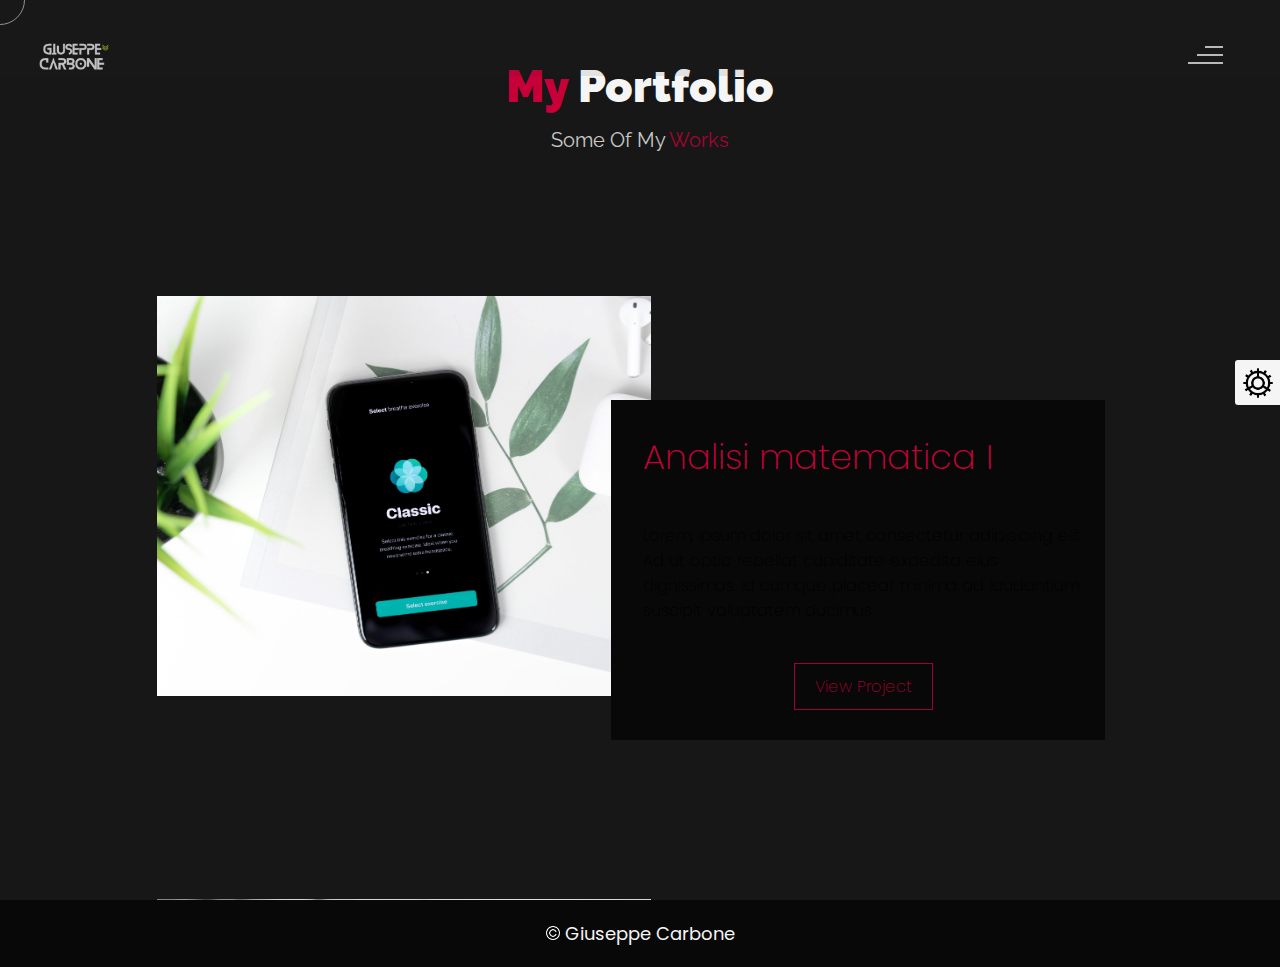
==== pages/analisimatematica1.html @ 274bc277 "62" ====
<!DOCTYPE html>
<html lang="en">
<head>
    <meta charset="UTF-8">
    <meta name="viewport" content="width=device-width, initial-scale=1.0">
    <meta name="description" content="Willy Wonkas - Personal Portfolio Website Template" />
	<meta name="keywords" content="blog, business card, creative, creative portfolio, cv theme, online resume, personal, portfolio, professional cv, responsive portfolio, resume, resume theme, vcard" />
	<meta name="author" content="willy wonka" />
    <title>Im Giuseppe Carbone</title>
  <!--favicon-img--> 
   <link rel="icon" type="image/png" href="images/favicon.png">
   <!--favicon-img-->
   <!--main css file should not be removed -->
    <link rel="stylesheet" href="css/index.css">
    <!--main css file-->
    <script src="https://cdnjs.cloudflare.com/ajax/libs/gsap/3.2.6/gsap.min.js"></script>
</head>
<body>
    <!--contains all the div-->
    <div id="all">
    <!--mouse  follower-->
        <div class="cursor"></div>
    <!--mouse  follower-->
    <!--loader-->
        <div id="loader">
            <span class="color">Giuseppe</span>Carbone 
        </div>
    <!--loader-end-->
    <!--link-screen-->
        <div id="breaker">
        </div>
        <div id="breaker-two">
        </div>
    <!--link-screen-->
        <!--Main-Section-->
        <!--Navigator-fullscreen-->
        <div id="navigation-content">
            <div class="logo">
                <img src="images/willy wonka logo.png" alt="logo">
            </div>
            <div class="navigation-close">
                <span class="close-first"></span>
                <span class="close-second"></span>
            </div>
            <div class="navigation-links">
                <a href="#" data-text="HOME" id="home-link" >HOME</a>
                <a href="#" data-text="ABOUT" id="about-link" >ABOUT</a>
                <a href="#" data-text="BLOG" id="blog-link" >BLOG</a>
               <a href="#" data-text="MY EXAMS" id="portfolio-link" >MY EXAMS</a>  
                <a href="#" data-text="CONTACT" id="contact-link" >CONTACT</a>
            </div>
        </div>
        <!--Navigator-Fullscreen END-->
          <!--Home Page-->
        <!--Menubar-->
        <div id="navigation-bar">
            <img src="images/willy wonka logo.png" alt="logo">
            <div class="menubar">
                <span class="first-span"></span>
                <span class="second-span"></span>
                <span class="third-span"></span>
            </div>
        </div>
        <!--Menubar End-->
       
        <!--portfolio-->
        <div id="header">
            <div class="color-changer">
                <div class="color-panel">
                    <img src="images/gear.png" alt="">
                </div>
                <div class="color-selector">
                    <div class="heading">Custom Colors</div>
                    <div class="colors">
                        <ul >
                        <li>
                            <a href="#0" class="color-red " title="color-red"></a>
                        </li>
                        <li>
                            <a href="#0" class="color-purple" title="color-purple"></a>
                        </li>
                        <li>
                            <a href="#0" class="color-malt" title="color-malt"></a>
                        </li>
                        <li>
                            <a href="#0" class="color-green" title="color-green"></a>
                        </li>
                        <li>
                            <a href="#0" class="color-blue" title="color-blue"></a>
                        </li>
                        <li>
                            <a href="#0" class="color-orange" title="color-orange"></a>
                        </li>
                        </ul>
                    </div>
                </div>
                </div>
            <div class="portfolio-header"> <span class="color"> My </span> Portfolio
            <span class ="header-caption"> Some Of My <span class="color"> Works</span></span></div>
             <div id="portfolio-content">
                 <div class="portfolio portfolio-first">
                     <div class="portfolio-image">
                        <img src="images/portfolio-first.jpg" alt="portfolio-first">
                     </div>
                     <div class="portfolio-text">
                         <h2>Analisi matematica I</h2>
                         <p>Lorem, ipsum dolor sit amet consectetur adipisicing elit. Ad ut optio repellat cupiditate 
                             expedita eius dignissimos. Id cumque placeat minima ad laudantium suscipit voluptatem ducimus</p>
                         <div class="button"><a href="#"><button><span class="index" id="analisimatematica1-link" > View Project<i class="gg-arrow-right"></i></span></button></a></div>
                     </div>
                 </div>
                 <div class="portfolio portfolio-second">
                    <div class="portfolio-image">
                        <img src="images/portfolio-second.jpg" alt="portfolio-second">
                    </div>
                    <div class="portfolio-text">
                        <h2>Algebra</h2>
                        <p>Lorem ipsum dolor sit, amet consectetur adipisicing elit. Id cumque placeat minima ad laudantium suscipit
                             voluptatem ducimus. Id cumque placeat minima ad laudantium suscipit voluptatem ducimus</p>
                        <div class="button"><a href="#"><button><span class="index"> View Project<i class="gg-arrow-right"></i></span></button></a></div>
                    </div>
                </div>
             
                <div class="portfolio portfolio-third">
                    <div class="portfolio-image">
                        <img src="images/portfolio-third.jpg" alt="portfolio-third">
                    </div>
                    <div class="portfolio-text">
                        <h2>Programmazione</h2>
                        <p>Lorem, ipsum dolor sit amet consectetur adipisicing elit. Ad ut optio repellat cupiditate expedita eius dignissimos
                            .. Id cumque placeat minima ad laudantium suscipit voluptatem ducimus</p>
                        <div class="button"><a href="#"><button><span class="index"> View Project<i class="gg-arrow-right"></i></span></button></a></div>
                    </div>
                </div>
                <div class="portfolio portfolio-fourth">
                    <div class=" portfolio-image">
                        <img src="images/portfolio-fourth.jpg" alt="portfolio-fourth">
                    </div>
                    <div class="portfolio-text">
                        <h2>Wow Graphics</h2>
                        <p>Lorem, ipsum dolor sit amet consectetur adipisicing elit. Ad ut optio repellat cupiditate
                             expedita eius dignissimos. Id cumque placeat minima ad laudantium suscipit voluptatem ducimus</p>
                        <div class="button"><a href="#"><button><span class="index"> View Project<i class="gg-arrow-right"></i></span></button></a></div>
                    </div>
                </div>
                 </div>
                    <!--copyright-section You Can Remove After Downloading-->
            <div class="footer">
                <div class="footer-text">
                    <img src="./images/copyright.png" alt="copyright-img" class="images" height="14px"> Willy Wonkas
                </div>
               </div>
       <!--copyright-section-->


        <!--portfolio end-->
       
           </div>
        </div>
                    <!--copyright-section You Can Remove After Downloading-->
                    <div class="footer">
                        <div class="footer-text">
                            <img src="./images/copyright.png" alt="copyright-img" class="images" height="14px"> Giuseppe Carbone
                        </div>
                       </div>
               <!--copyright-section-->
     </div>
        <!--contact end-->
    </div>
    <!--all the divisions-->
    <script src="js/jquery.min.js"></script>
    <script src="js/particles.js"></script>
    <script src="js/particles.min.js"></script>
    <script src="js/index.js"></script>
    <!--particles script-->
    <script>
  particlesJS("particles", {"particles":{"number":{"value":40,"density":{"enable":true,"value_area":800}},"color":{"value":"#ffffff"},"shape":{"type":"circle","stroke":{"width":0,"color":"#000000"},"polygon":{"nb_sides":5},"image":{"src":"img/github.svg","width":100,"height":100}},"opacity":{"value":0.5,"random":false,"anim":{"enable":false,"speed":1,"opacity_min":0.1,"sync":false}},"size":{"value":3,"random":true,"anim":{"enable":false,"speed":40,"size_min":0.1,"sync":false}},"line_linked":{"enable":true,"distance":150,"color":"#ffffff","opacity":0.4,"width":1},"move":{"enable":true,"speed":6,"direction":"none","random":false,"straight":false,"out_mode":"out","bounce":false,"attract":{"enable":false,"rotateX":600,"rotateY":1200}}},"interactivity":{"detect_on":"canvas","events":{"onhover":{"enable":true,"mode":"repulse"},"onclick":{"enable":true,"mode":"push"},"resize":true},"modes":{"grab":{"distance":400,"line_linked":{"opacity":1}},"bubble":{"distance":400,"size":40,"duration":2,"opacity":8,"speed":3},"repulse":{"distance":200,"duration":0.4},"push":{"particles_nb":4},"remove":{"particles_nb":2}}},"retina_detect":true});
    </script>

</body>
</html>
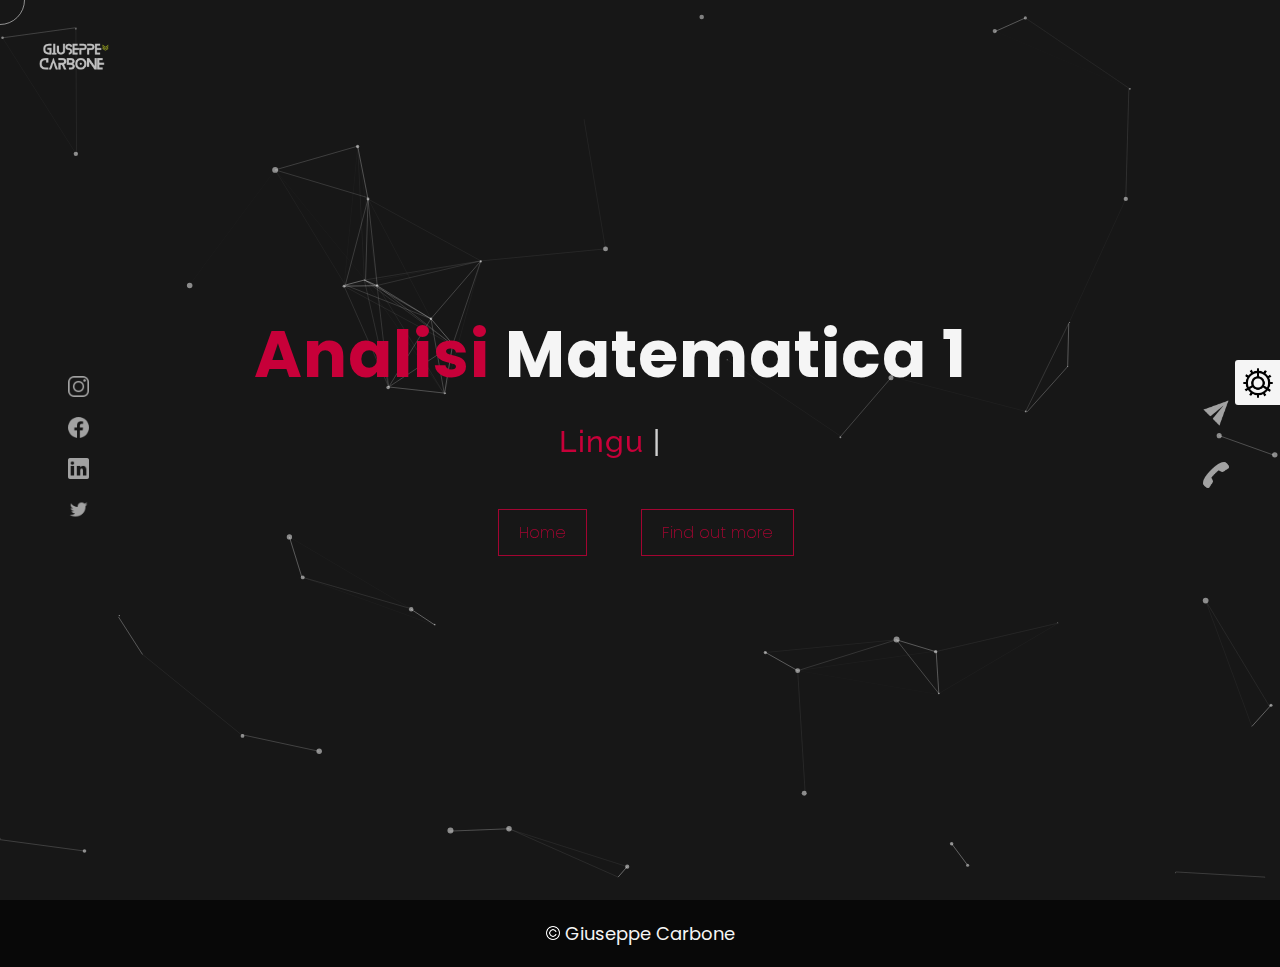
==== commit 68dbf246: "Robe belle" ====
--- a/pages/analisimatematica1.html
+++ b/pages/analisimatematica1.html
@@ -24,34 +24,8 @@
     <!--mouse  follower-->
     <!--loader-->
         <div id="loader">
-            <span class="color">Giuseppe</span>Carbone 
+            <span class="color">Analisi </span>Matematica 1 
         </div>
-    <!--loader-end-->
-    <!--link-screen-->
-        <div id="breaker">
-        </div>
-        <div id="breaker-two">
-        </div>
-    <!--link-screen-->
-        <!--Main-Section-->
-        <!--Navigator-fullscreen-->
-        <div id="navigation-content">
-            <div class="logo">
-                <img src="images/willy wonka logo.png" alt="logo">
-            </div>
-            <div class="navigation-close">
-                <span class="close-first"></span>
-                <span class="close-second"></span>
-            </div>
-            <div class="navigation-links">
-                <a href="#" data-text="HOME" id="home-link" >HOME</a>
-                <a href="#" data-text="ABOUT" id="about-link" >ABOUT</a>
-                <a href="#" data-text="BLOG" id="blog-link" >BLOG</a>
-               <a href="#" data-text="MY EXAMS" id="portfolio-link" >MY EXAMS</a>  
-                <a href="#" data-text="CONTACT" id="contact-link" >CONTACT</a>
-            </div>
-        </div>
-        <!--Navigator-Fullscreen END-->
           <!--Home Page-->
         <!--Menubar-->
         <div id="navigation-bar">
@@ -63,9 +37,18 @@
             </div>
         </div>
         <!--Menubar End-->
-       
-        <!--portfolio-->
+          <!--Header-->
         <div id="header">
+            <div id="particles"></div>
+              <!--Social Media Links-->
+            <div class="social-media-links">
+               <a href="https://www.instagram.com/peppe_fede__/"><img src="images/instagram logo.png" class="social-media" alt="instagram-logo"></a><!--Your instagram homepage link inser in place of "#"-->
+                <a href="https://www.facebook.com/giuseppe.carbone.75436531/"><img src="images/facebook logo.png" class="social-media" alt="facebook-logo"></a>
+                <a href="https://www.linkedin.com/in/giuseppe-carbone-57baa721b/"><img src="images/linkedin logo.png" class="social-media" alt="linkedin-logo"></a>
+                <a href="#"><img src="images/twitter logo.png" class="social-media" alt="twitter-logo"></a>
+
+            </div>
+            <!--Social Media Links end-->
             <div class="color-changer">
                 <div class="color-panel">
                     <img src="images/gear.png" alt="">
@@ -96,66 +79,63 @@
                     </div>
                 </div>
                 </div>
-            <div class="portfolio-header"> <span class="color"> My </span> Portfolio
-            <span class ="header-caption"> Some Of My <span class="color"> Works</span></span></div>
-             <div id="portfolio-content">
-                 <div class="portfolio portfolio-first">
-                     <div class="portfolio-image">
-                        <img src="images/portfolio-first.jpg" alt="portfolio-first">
-                     </div>
-                     <div class="portfolio-text">
-                         <h2>Analisi matematica I</h2>
-                         <p>Lorem, ipsum dolor sit amet consectetur adipisicing elit. Ad ut optio repellat cupiditate 
-                             expedita eius dignissimos. Id cumque placeat minima ad laudantium suscipit voluptatem ducimus</p>
-                         <div class="button"><a href="#"><button><span class="index" id="analisimatematica1-link" > View Project<i class="gg-arrow-right"></i></span></button></a></div>
-                     </div>
-                 </div>
-                 <div class="portfolio portfolio-second">
-                    <div class="portfolio-image">
-                        <img src="images/portfolio-second.jpg" alt="portfolio-second">
-                    </div>
-                    <div class="portfolio-text">
-                        <h2>Algebra</h2>
-                        <p>Lorem ipsum dolor sit, amet consectetur adipisicing elit. Id cumque placeat minima ad laudantium suscipit
-                             voluptatem ducimus. Id cumque placeat minima ad laudantium suscipit voluptatem ducimus</p>
-                        <div class="button"><a href="#"><button><span class="index"> View Project<i class="gg-arrow-right"></i></span></button></a></div>
-                    </div>
-                </div>
-             
-                <div class="portfolio portfolio-third">
-                    <div class="portfolio-image">
-                        <img src="images/portfolio-third.jpg" alt="portfolio-third">
-                    </div>
-                    <div class="portfolio-text">
-                        <h2>Programmazione</h2>
-                        <p>Lorem, ipsum dolor sit amet consectetur adipisicing elit. Ad ut optio repellat cupiditate expedita eius dignissimos
-                            .. Id cumque placeat minima ad laudantium suscipit voluptatem ducimus</p>
-                        <div class="button"><a href="#"><button><span class="index"> View Project<i class="gg-arrow-right"></i></span></button></a></div>
-                    </div>
-                </div>
-                <div class="portfolio portfolio-fourth">
-                    <div class=" portfolio-image">
-                        <img src="images/portfolio-fourth.jpg" alt="portfolio-fourth">
-                    </div>
-                    <div class="portfolio-text">
-                        <h2>Wow Graphics</h2>
-                        <p>Lorem, ipsum dolor sit amet consectetur adipisicing elit. Ad ut optio repellat cupiditate
-                             expedita eius dignissimos. Id cumque placeat minima ad laudantium suscipit voluptatem ducimus</p>
-                        <div class="button"><a href="#"><button><span class="index"> View Project<i class="gg-arrow-right"></i></span></button></a></div>
-                    </div>
-                </div>
-                 </div>
-                    <!--copyright-section You Can Remove After Downloading-->
-            <div class="footer">
-                <div class="footer-text">
-                    <img src="./images/copyright.png" alt="copyright-img" class="images" height="14px"> Willy Wonkas
-                </div>
-               </div>
-       <!--copyright-section-->
-
-
-        <!--portfolio end-->
+            <div class="header-content">
+                <div class="header-content-box">
+                <div class="firstline"><span class="color">Analisi </span>Matematica 1</div>
+                <div class="secondline">
+                
+            <span class="txt-rotate color" data-period="1200"data-rotate='[ "Lingua: italiano.", " Anno di corso: I.", " CFU: 9.", "Semestre: 1", "Risultato: Non svolto" ]'></span>
+            <span class="slash">|</span>
+        </div>
+     <div class="portfolio-text"> <div class="button"><a href="https://zeniith14.github.io/imgiuseppecarbone/"><button><span class="index">Home<i class="gg-arrow-right"></i></span></button></a> 
+        <a  href="https://informatica.dieti.unina.it/index.php/it/laurea-triennale/insegnamenti/41-laurea-triennale/insegnamenti-lt/11-analisi-matematica-i"><button><span class="index"> Find out more<i class="gg-arrow-right"></i></span></button></a> </div></div>  
+        <div class="contact">
+                <a href="Mailto:giuseppecarbone514@gmail.com"><img src="images/mail.png" alt="email-pic" class="contactpic"></a><!--Your email Id write in place of "#"-->
+                <a href="Tel:3274592418"><img src="images/call.png" alt="phone-pic" class="contactpic"></a><!--Your telephone number Id write in place of "#"-->
+                    </div>    
+            </div>
+            </div>
+            <!--header image-->
+   
+            <!--header image end-->
+        </div>
+           <!--Header End-->
+        <!--HomePage End-->
+       <!--about-->
+       <div id="about">
+        <div class="color-changer">
+        <div class="color-panel">
+            <img src="images/gear.png" alt="">
+        </div>
+        <div class="color-selector">
+            <div class="heading">Custom Colors</div>
+            <div class="colors">
+                <ul >
+                <li>
+                    <a href="#0" class="color-red " title="color-red"></a>
+                </li>
+                <li>
+                    <a href="#0" class="color-purple" title="color-purple"></a>
+                </li>
+                <li>
+                    <a href="#0" class="color-malt" title="color-malt"></a>
+                </li>
+                <li>
+                    <a href="#0" class="color-green" title="color-green"></a>
+                </li>
+                <li>
+                    <a href="#0" class="color-blue" title="color-blue"></a>
+                </li>
+                <li>
+                    <a href="#0" class="color-orange" title="color-orange"></a>
+                </li>
+                </ul>
+            </div>
+        </div>
+        </div>
        
+        <!--Main-Section End-->
+        
            </div>
         </div>
                     <!--copyright-section You Can Remove After Downloading-->
